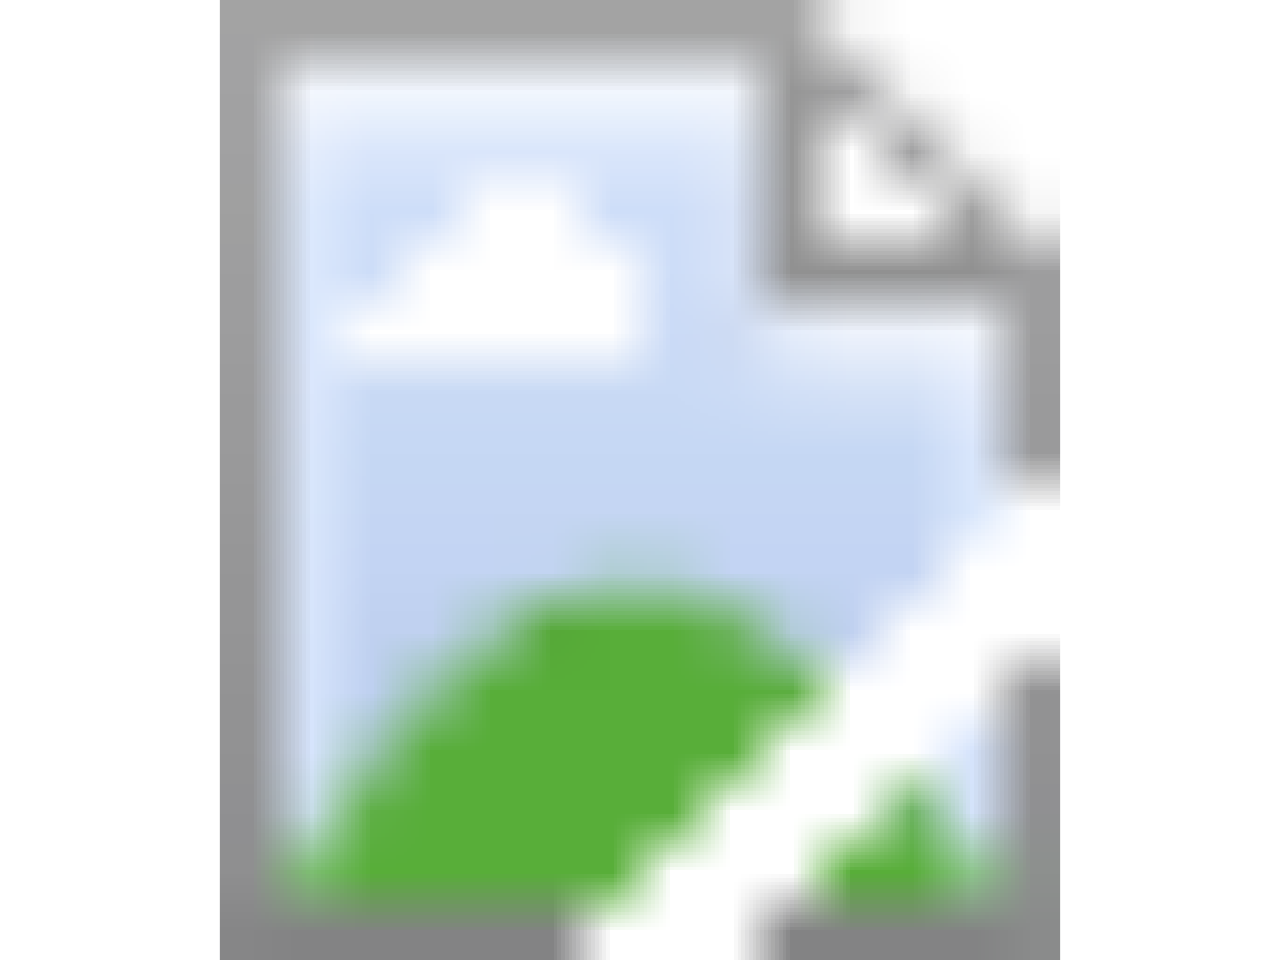
==== index.html @ d7f33a58 "add index.html" ====
<!DOCTYPE html>
<html lang="fr">
<head>
    <meta charset="UTF-8">
    <meta name="viewport" content="width=device-width, initial-scale=1.0">
    <title>ShorpAzha | Map Serveur Goff</title>
    <style>
        :root {
            --screen-width: 100vw;
            --screen-height: calc(var(--screen-width) * 3136 / 4180);
        }
        body {
            margin: 0;
            overflow: hidden;
        }
        #svg-container {
            width: var(--screen-width);
            height: var(--screen-height);
            overflow: hidden;
            position: relative;
        }
        svg {
            transform-origin: 0 0;
            transition: transform 0.2s;
        }
        #popup {
            display: none;
            position: absolute;
            background-color: rgba(0, 0, 0, 0.7);
            color: white;
            padding: 10px;
            border-radius: 5px;
            z-index: 10;
        }
    </style>
</head>
<body>
     <div id="svg-container">
        <svg id="mySvg" width="var(--screen-width)" height="var(--screen-height)" viewbox="0 0 4180 3136" preserveAspectRatio="xMinYMin" xmlns="http://www.w3.org/2000/svg">
            <image href="images/mapv3.png" width="4180" height="3136"/>
            <polygon points="1232,1407 1348,1406 1350,1384 1372,1383 1372,1270 1348,1269 1349,1245 1231,1245 1230,1268 1208,1268 1206,1382 1230,1382" fill="rgb(0 0 0 / 0%)" onmouseover="showPopup(event, 'Château de Hydra')" onmouseout="hidePopup()"/>
            <polygon points="863,1657 881,1633 907,1622 930,1621 958,1634 973,1640 987,1656 1001,1664 1014,1661 1026,1651 1036,1650 1062,1687 1050,1693 1040,1701 1040,1832 909,1834 899,1847 884,1847 867,1832 866,1816 880,1803 881,1746 867,1729 863,1691" fill="rgb(0 0 0 / 0%)" onmouseover="showPopup(event, 'Château de Shorp')" onmouseout="hidePopup()"/>
            <polygon points="685,1230 700,1230 700,1243 685,1243" fill="rgb(0 0 0 / 0%)" onmouseover="showPopup(event, 'Spawn')" onmouseout="hidePopup()"/>
        </svg>
    </div>
    <div id="popup"></div>
    <script>
        const svg = document.getElementById('svg-container');
        let scale = 1;
        let isDragging = false;
        let startX, startY, offsetX = 0, offsetY = 0;

        svg.addEventListener('wheel', (event) => {
            event.preventDefault();
            const mouseX = event.offsetX;
            const mouseY = event.offsetY;

            const zoomFactor = 0.1;
            if (event.deltaY < 0) {
                scale += zoomFactor;
            } else {
                scale = Math.max(1, scale - zoomFactor);
            }

            svg.style.transform = `scale(${scale}) translate(${offsetX}px, ${offsetY}px)`;
            svg.style.transformOrigin = `${mouseX}px ${mouseY}px`;
        });

        svg.addEventListener('mousedown', (event) => {
            if (event.button === 0) {
                isDragging = true;
                startX = event.clientX - offsetX;
                startY = event.clientY - offsetY;
                svg.style.cursor = 'grabbing';
            }
        });

        svg.addEventListener('mousemove', (event) => {
            if (isDragging) {
                offsetX = event.clientX - startX;
                offsetY = event.clientY - startY;
                svg.style.transform = `scale(${scale}) translate(${offsetX}px, ${offsetY}px)`;
            }
        });

        svg.addEventListener('mouseup', () => {
            isDragging = false;
            svg.style.cursor = 'grab';
        });

        svg.addEventListener('mouseleave', () => {
            isDragging = false;
            svg.style.cursor = 'grab';
        });

        function showPopup(event, message) {
            const popup = document.getElementById('popup');
            popup.innerHTML = message;
            popup.style.display = 'block';
            popup.style.left = event.pageX + 'px';
            popup.style.top = event.pageY + 'px';
        }

        function hidePopup() {
            const popup = document.getElementById('popup');
            popup.style.display = 'none';
        }
    </script>
</body>
</html>
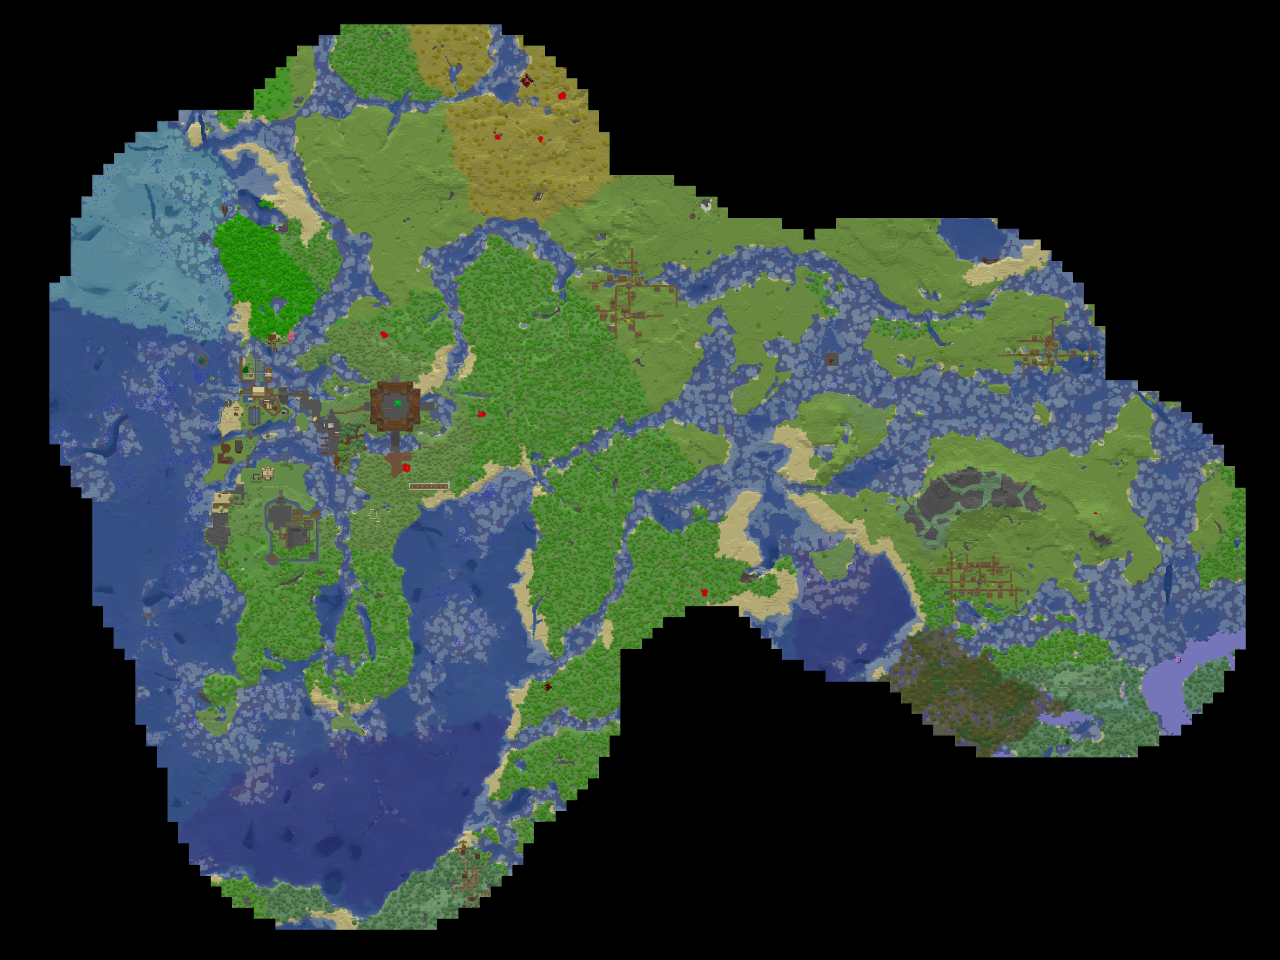
==== commit 25f2ade3: "Update index.html with additional map polygons Added new polygons for various locations on the map." ====
--- a/index.html
+++ b/index.html
@@ -4,107 +4,31 @@
     <meta charset="UTF-8">
     <meta name="viewport" content="width=device-width, initial-scale=1.0">
     <title>ShorpAzha | Map Serveur Goff</title>
-    <style>
-        :root {
-            --screen-width: 100vw;
-            --screen-height: calc(var(--screen-width) * 3136 / 4180);
-        }
-        body {
-            margin: 0;
-            overflow: hidden;
-        }
-        #svg-container {
-            width: var(--screen-width);
-            height: var(--screen-height);
-            overflow: hidden;
-            position: relative;
-        }
-        svg {
-            transform-origin: 0 0;
-            transition: transform 0.2s;
-        }
-        #popup {
-            display: none;
-            position: absolute;
-            background-color: rgba(0, 0, 0, 0.7);
-            color: white;
-            padding: 10px;
-            border-radius: 5px;
-            z-index: 10;
-        }
-    </style>
+    <link rel="stylesheet" href="css/style.css">
+    <!-- see also: https://ShorpAzha.github.io -->
 </head>
 <body>
      <div id="svg-container">
-        <svg id="mySvg" width="var(--screen-width)" height="var(--screen-height)" viewbox="0 0 4180 3136" preserveAspectRatio="xMinYMin" xmlns="http://www.w3.org/2000/svg">
+        <svg id="mySvg" viewbox="0 0 4180 3136" preserveAspectRatio="xMinYMin" xmlns="http://www.w3.org/2000/svg">
             <image href="images/mapv3.png" width="4180" height="3136"/>
             <polygon points="1232,1407 1348,1406 1350,1384 1372,1383 1372,1270 1348,1269 1349,1245 1231,1245 1230,1268 1208,1268 1206,1382 1230,1382" fill="rgb(0 0 0 / 0%)" onmouseover="showPopup(event, 'Château de Hydra')" onmouseout="hidePopup()"/>
             <polygon points="863,1657 881,1633 907,1622 930,1621 958,1634 973,1640 987,1656 1001,1664 1014,1661 1026,1651 1036,1650 1062,1687 1050,1693 1040,1701 1040,1832 909,1834 899,1847 884,1847 867,1832 866,1816 880,1803 881,1746 867,1729 863,1691" fill="rgb(0 0 0 / 0%)" onmouseover="showPopup(event, 'Château de Shorp')" onmouseout="hidePopup()"/>
             <polygon points="685,1230 700,1230 700,1243 685,1243" fill="rgb(0 0 0 / 0%)" onmouseover="showPopup(event, 'Spawn')" onmouseout="hidePopup()"/>
+            <polygon points="1026,1381,1107,1380,1109,1483,1048,1487" fill="rgb(0 0 0 / 0%)" onmouseover="showPopup(event, 'Nouveau Port')" onmouseout="hidePopup()"/>
+            <polygon points="638,1157,659,1143,685,1164,685,1194,663,1204,636,1192" fill="rgb(0 0 0 / 0%)" onmouseover="showPopup(event, 'Phare')" onmouseout="hidePopup()"/>
+            <polygon points="866,1201,886,1201,887,1245,866,1245" fill="rgb(0 0 0 / 0%)" onmouseover="showPopup(event, 'Champs de Shorp')" onmouseout="hidePopup()"/>
+            <polygon points="851,1526,850,1546,820,1546,819,1576,853,1574,855,1563,863,1563,864,1567,883,1568,892,1561,896,1530,878,1525" fill="rgb(0 0 0 / 0%)" onmouseover="showPopup(event, 'Maison de Raph')" onmouseout="hidePopup()"/>
+            <polygon points="795,1293,824,1293,826,1314,795,1314" fill="rgb(0 0 0 / 0%)" onmouseover="showPopup(event, 'Vieux Port')" onmouseout="hidePopup()"/>
+            <polygon points="811,1328,850,1328,850,1388,811,1388" fill="rgb(0 0 0 / 0%)" onmouseover="showPopup(event, 'Salle des Coffres')" onmouseout="hidePopup()"/>
+            <polygon points="908,1265,938,1264,941,1315,919,1318,908,1303" fill="rgb(0 0 0 / 0%)" onmouseover="showPopup(event, 'Seconde Maison')" onmouseout="hidePopup()"/>
+            <polygon points="824,1264,864,1264,864,1293,824,1293" fill="rgb(0 0 0 / 0%)" onmouseover="showPopup(event, 'Première Maison')" onmouseout="hidePopup()"/>
+            <polygon points="859,1302,895,1301,896,1321,888,1320,889,1336,869,1336,868,1321,859,1322" fill="rgb(0 0 0 / 0%)" onmouseover="showPopup(event, 'Atelier de Goff')" onmouseout="hidePopup()"/>
+            <polygon points="920,1346,935,1346,935,1356,920,1356" fill="rgb(0 0 0 / 0%)" onmouseover="showPopup(event, 'Pad de lancement historique')" onmouseout="hidePopup()"/>
         </svg>
     </div>
     <div id="popup"></div>
-    <script>
-        const svg = document.getElementById('svg-container');
-        let scale = 1;
-        let isDragging = false;
-        let startX, startY, offsetX = 0, offsetY = 0;
-
-        svg.addEventListener('wheel', (event) => {
-            event.preventDefault();
-            const mouseX = event.offsetX;
-            const mouseY = event.offsetY;
-
-            const zoomFactor = 0.1;
-            if (event.deltaY < 0) {
-                scale += zoomFactor;
-            } else {
-                scale = Math.max(1, scale - zoomFactor);
-            }
-
-            svg.style.transform = `scale(${scale}) translate(${offsetX}px, ${offsetY}px)`;
-            svg.style.transformOrigin = `${mouseX}px ${mouseY}px`;
-        });
-
-        svg.addEventListener('mousedown', (event) => {
-            if (event.button === 0) {
-                isDragging = true;
-                startX = event.clientX - offsetX;
-                startY = event.clientY - offsetY;
-                svg.style.cursor = 'grabbing';
-            }
-        });
-
-        svg.addEventListener('mousemove', (event) => {
-            if (isDragging) {
-                offsetX = event.clientX - startX;
-                offsetY = event.clientY - startY;
-                svg.style.transform = `scale(${scale}) translate(${offsetX}px, ${offsetY}px)`;
-            }
-        });
-
-        svg.addEventListener('mouseup', () => {
-            isDragging = false;
-            svg.style.cursor = 'grab';
-        });
-
-        svg.addEventListener('mouseleave', () => {
-            isDragging = false;
-            svg.style.cursor = 'grab';
-        });
-
-        function showPopup(event, message) {
-            const popup = document.getElementById('popup');
-            popup.innerHTML = message;
-            popup.style.display = 'block';
-            popup.style.left = event.pageX + 'px';
-            popup.style.top = event.pageY + 'px';
-        }
-
-        function hidePopup() {
-            const popup = document.getElementById('popup');
-            popup.style.display = 'none';
-        }
-    </script>
+    <script src="js/popup.js"></script>
+    <script src="js/svg.js"></script>
 </body>
 </html>
+
--- a/css/style.css
+++ b/css/style.css
@@ -0,0 +1,29 @@
+:root {
+    --screen-width: 100vw;
+    --screen-height: calc(var(--screen-width) * 3136 / 4180);
+}
+body {
+    margin: 0;
+    overflow: hidden;
+}
+#svg-container {
+    width: var(--screen-width);
+    height: var(--screen-height);
+    overflow: hidden;
+    position: relative;
+}
+svg {
+    width:var(--screen-width);
+    height:var(--screen-height);
+    transform-origin: 0 0;
+    transition: transform 0.2s;
+}
+#popup {
+    display: none;
+    position: absolute;
+    background-color: rgba(0, 0, 0, 0.7);
+    color: white;
+    padding: 10px;
+    border-radius: 5px;
+    z-index: 10;
+}
